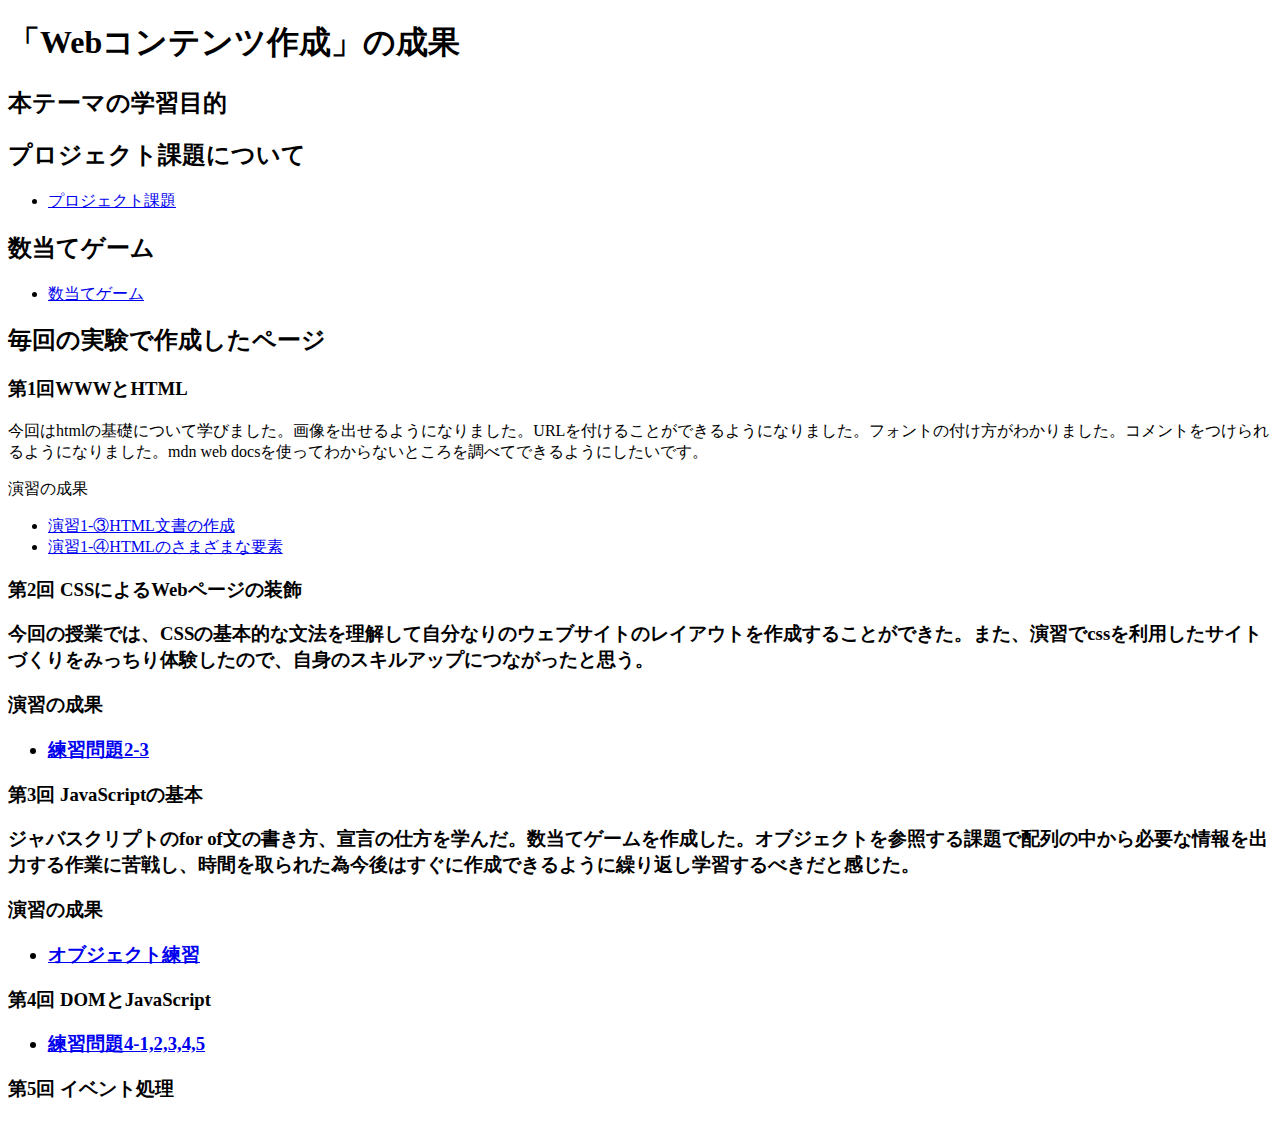
==== index.html @ 22dadf26 "数当てゲームのurlを移動" ====
<!DOCTYPE html>
<html>
  <head>
    <meta charset="utf-8">
    <title>My test page</title>
    <!--<link rel="stylesheet" href="style.css">-->
    <!--<script src="index.js" defer></script>-->
  </head>
  <body id = "udon">
    <h1 class="webkontentssakusei">「Webコンテンツ作成」の成果</h1>
      <h2>本テーマの学習目的</h2>
    <!--<p>This is my page. Why don't you do your best? なぜベストを尽くさないのか?  Why not the best?</p><!-->
      <h2>プロジェクト課題について</h2>
      <ul>
        <li><a href="/project.html">プロジェクト課題</a></li>

      </ul>
      <h2>数当てゲーム</h2>
      <ul>
        <li><a href="practice-js/kazuate.html">数当てゲーム</a></li>

      </ul>
      <h2>毎回の実験で作成したページ</h2>
      <h3>第1回WWWとHTML</h3>
        <p>今回はhtmlの基礎について学びました。画像を出せるようになりました。URLを付けることができるようになりました。フォントの付け方がわかりました。コメントをつけられるようになりました。mdn web docsを使ってわからないところを調べてできるようにしたいです。</p>
        <p>演習の成果</p>
        <ul>
          <li><a href="practice-html/structure.html">演習1-③HTML文書の作成</a></li>
          <li><a href="practice-html/elements.html">演習1-④HTMLのさまざまな要素</a></li>

        </ul>
      <h3>第2回 CSSによるWebページの装飾
        <p>今回の授業では、CSSの基本的な文法を理解して自分なりのウェブサイトのレイアウトを作成することができた。また、演習でcssを利用したサイトづくりをみっちり体験したので、自身のスキルアップにつながったと思う。</p>
        <p>演習の成果</p>
        <ul>
          <li><a href="practice-html/practice-css/browser-intro.html">練習問題2-3</a></li>

        </ul>
      <h3>第3回 JavaScriptの基本
        <p>ジャバスクリプトのfor of文の書き方、宣言の仕方を学んだ。数当てゲームを作成した。オブジェクトを参照する課題で配列の中から必要な情報を出力する作業に苦戦し、時間を取られた為今後はすぐに作成できるように繰り返し学習するべきだと感じた。</p>
        </p>
        <p>演習の成果</p>
        <ul>
          <li><a href="practice-js/obj-practice.html">オブジェクト練習</a></li>

        </ul>
      <h3>第4回 DOMとJavaScript
        <ul>
          <li><a href="practice-dom/dom-exercise.html">練習問題4-1,2,3,4,5</a></li>

        </ul>
      <h3>第5回 イベント処理  
  </body>
</html>
---- style.css ----
body {
    /*color: white;*/
    /*background-color: black;*/
    background-image: url("hanabi.png");
}

h1.webkontentssakusei{
    color: red;
    text-shadow: 10px 10px 3px white;
    /*font-family:HGS創英角ﾎﾟｯﾌﾟ体;*/
}
h2 {
    font-family: cursive;
    color: White;
    text-shadow: 5px 5px 1px rgb(144, 187, 144);
    background: linear-gradient(blue, red);
}

h3 {
    font-family: cursive;
    color: White;
    text-shadow: 5px 5px 1px rgb(144, 187, 144);
    background: linear-gradient(blue, red);
}
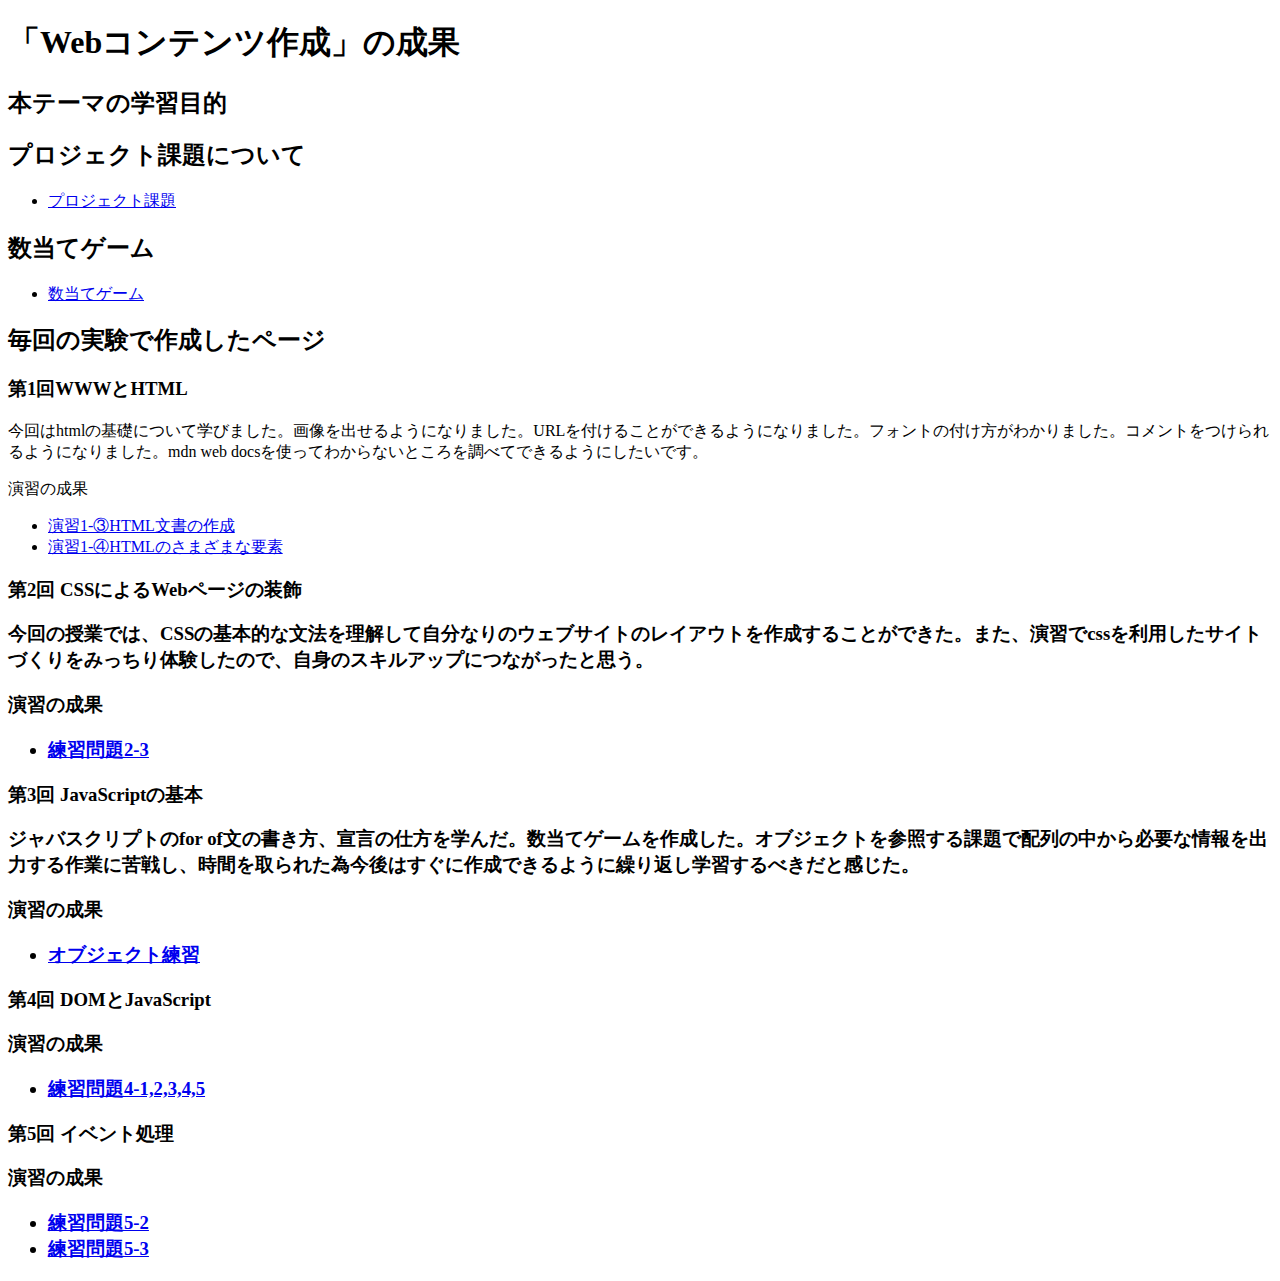
==== commit 730bb096: "課題5-1,2,3完成" ====
--- a/index.html
+++ b/index.html
@@ -12,12 +12,12 @@
     <!--<p>This is my page. Why don't you do your best? なぜベストを尽くさないのか?  Why not the best?</p><!-->
       <h2>プロジェクト課題について</h2>
       <ul>
-        <li><a href="/project.html">プロジェクト課題</a></li>
+        <li><a href="project.html">プロジェクト課題</a></li>
 
       </ul>
       <h2>数当てゲーム</h2>
       <ul>
-        <li><a href="practice-js/kazuate.html">数当てゲーム</a></li>
+        <li><a href="kazuate.html">数当てゲーム</a></li>
 
       </ul>
       <h2>毎回の実験で作成したページ</h2>
@@ -45,10 +45,16 @@
 
         </ul>
       <h3>第4回 DOMとJavaScript
+        <p>演習の成果</p>
         <ul>
           <li><a href="practice-dom/dom-exercise.html">練習問題4-1,2,3,4,5</a></li>
 
         </ul>
       <h3>第5回 イベント処理  
+        <p>演習の成果</p>
+        <ul>
+          <li><a href="practice-event/event-intro.html">練習問題5-2</a></li>
+          <li><a href="practice-event/event-list.html">練習問題5-3</a></li>
+        </ul>
   </body>
 </html>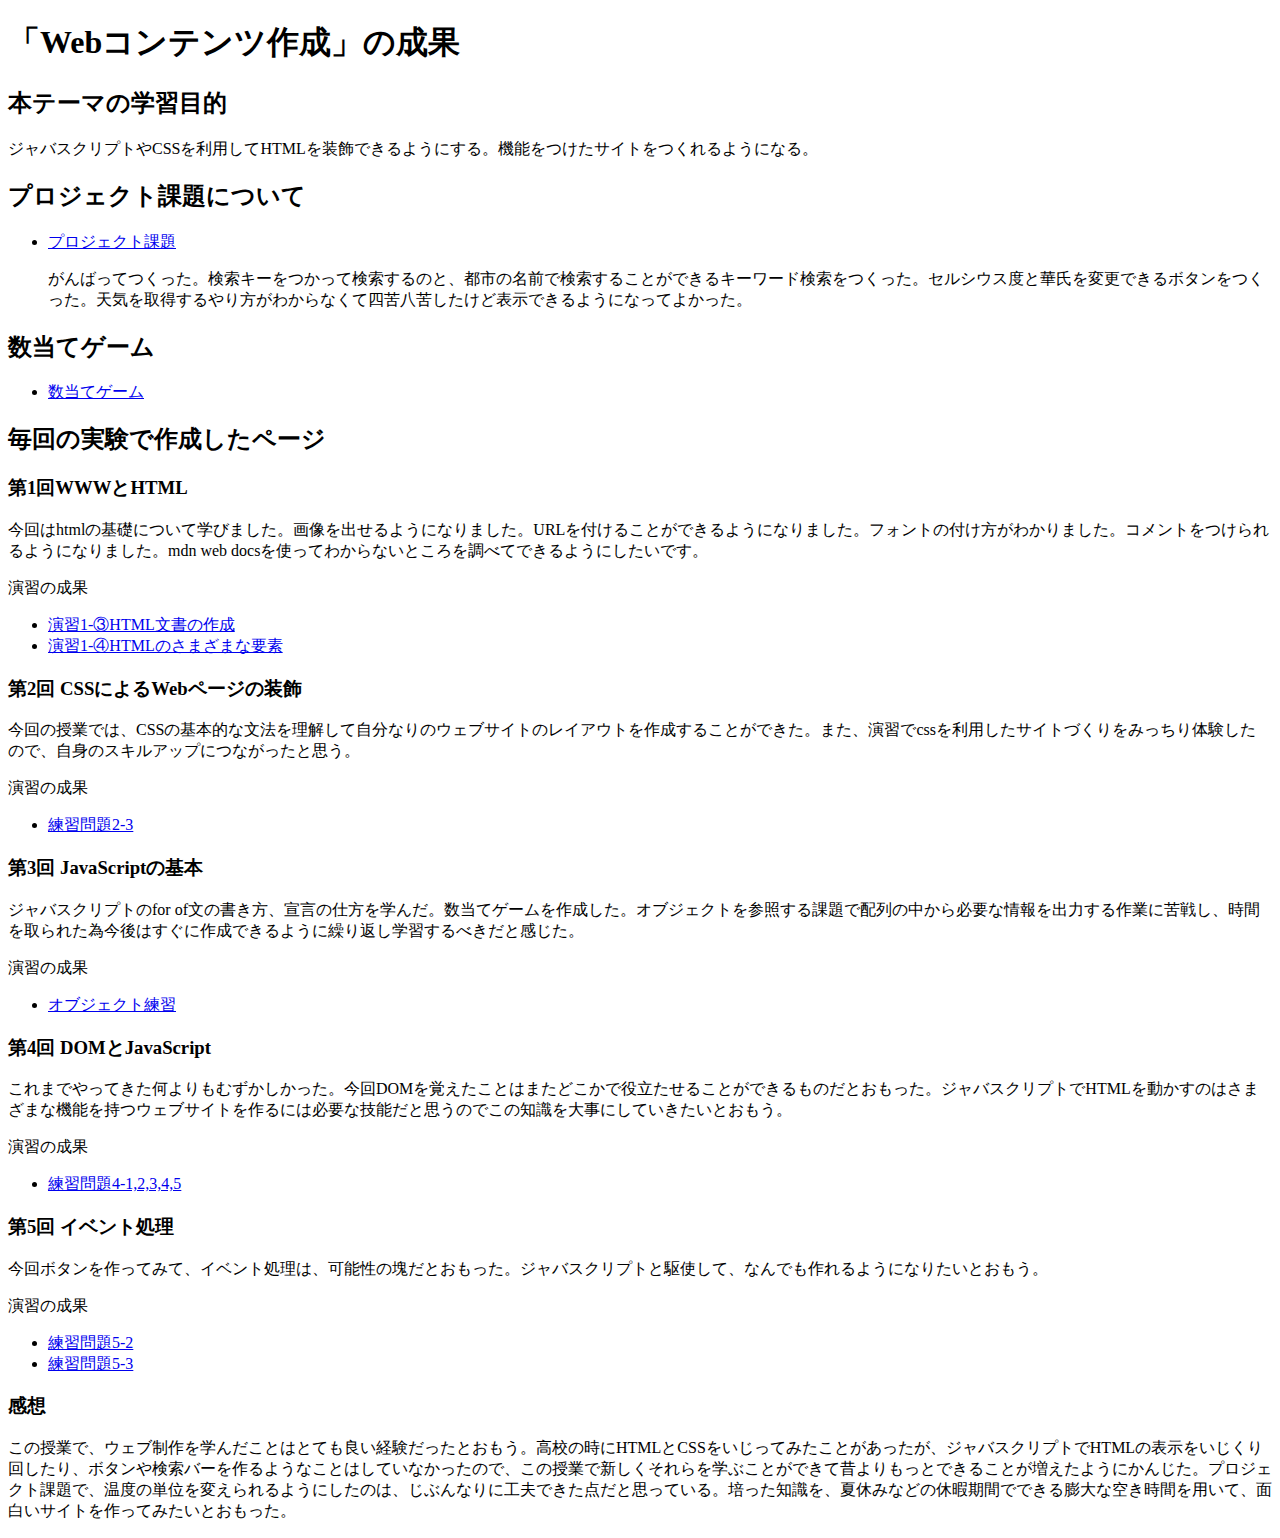
==== commit d945201a: "index更新" ====
--- a/index.html
+++ b/index.html
@@ -9,11 +9,11 @@
   <body id = "udon">
     <h1 class="webkontentssakusei">「Webコンテンツ作成」の成果</h1>
       <h2>本テーマの学習目的</h2>
-    <!--<p>This is my page. Why don't you do your best? なぜベストを尽くさないのか?  Why not the best?</p><!-->
-      <h2>プロジェクト課題について</h2>
+      <p>ジャバスクリプトやCSSを利用してHTMLを装飾できるようにする。機能をつけたサイトをつくれるようになる。</p>
+            <h2>プロジェクト課題について</h2>
       <ul>
         <li><a href="project.html">プロジェクト課題</a></li>
-
+        <p>がんばってつくった。検索キーをつかって検索するのと、都市の名前で検索することができるキーワード検索をつくった。セルシウス度と華氏を変更できるボタンをつくった。天気を取得するやり方がわからなくて四苦八苦したけど表示できるようになってよかった。</p>
       </ul>
       <h2>数当てゲーム</h2>
       <ul>
@@ -29,32 +29,37 @@
           <li><a href="practice-html/elements.html">演習1-④HTMLのさまざまな要素</a></li>
 
         </ul>
-      <h3>第2回 CSSによるWebページの装飾
+      <h3>第2回 CSSによるWebページの装飾</h3>
         <p>今回の授業では、CSSの基本的な文法を理解して自分なりのウェブサイトのレイアウトを作成することができた。また、演習でcssを利用したサイトづくりをみっちり体験したので、自身のスキルアップにつながったと思う。</p>
         <p>演習の成果</p>
         <ul>
           <li><a href="practice-html/practice-css/browser-intro.html">練習問題2-3</a></li>
 
         </ul>
-      <h3>第3回 JavaScriptの基本
+      <h3>第3回 JavaScriptの基本</h3>
         <p>ジャバスクリプトのfor of文の書き方、宣言の仕方を学んだ。数当てゲームを作成した。オブジェクトを参照する課題で配列の中から必要な情報を出力する作業に苦戦し、時間を取られた為今後はすぐに作成できるように繰り返し学習するべきだと感じた。</p>
-        </p>
+        
         <p>演習の成果</p>
         <ul>
           <li><a href="practice-js/obj-practice.html">オブジェクト練習</a></li>
 
         </ul>
-      <h3>第4回 DOMとJavaScript
+      <h3>第4回 DOMとJavaScript</h3>
+        <p>これまでやってきた何よりもむずかしかった。今回DOMを覚えたことはまたどこかで役立たせることができるものだとおもった。ジャバスクリプトでHTMLを動かすのはさまざまな機能を持つウェブサイトを作るには必要な技能だと思うのでこの知識を大事にしていきたいとおもう。
+        </p>
         <p>演習の成果</p>
         <ul>
           <li><a href="practice-dom/dom-exercise.html">練習問題4-1,2,3,4,5</a></li>
 
         </ul>
-      <h3>第5回 イベント処理  
+      <h3>第5回 イベント処理</h3>
+        <p>今回ボタンを作ってみて、イベント処理は、可能性の塊だとおもった。ジャバスクリプトと駆使して、なんでも作れるようになりたいとおもう。</p>
         <p>演習の成果</p>
         <ul>
           <li><a href="practice-event/event-intro.html">練習問題5-2</a></li>
           <li><a href="practice-event/event-list.html">練習問題5-3</a></li>
         </ul>
+      <h3>感想</h3>
+      <p>この授業で、ウェブ制作を学んだことはとても良い経験だったとおもう。高校の時にHTMLとCSSをいじってみたことがあったが、ジャバスクリプトでHTMLの表示をいじくり回したり、ボタンや検索バーを作るようなことはしていなかったので、この授業で新しくそれらを学ぶことができて昔よりもっとできることが増えたようにかんじた。プロジェクト課題で、温度の単位を変えられるようにしたのは、じぶんなりに工夫できた点だと思っている。培った知識を、夏休みなどの休暇期間でできる膨大な空き時間を用いて、面白いサイトを作ってみたいとおもった。</p>
   </body>
 </html>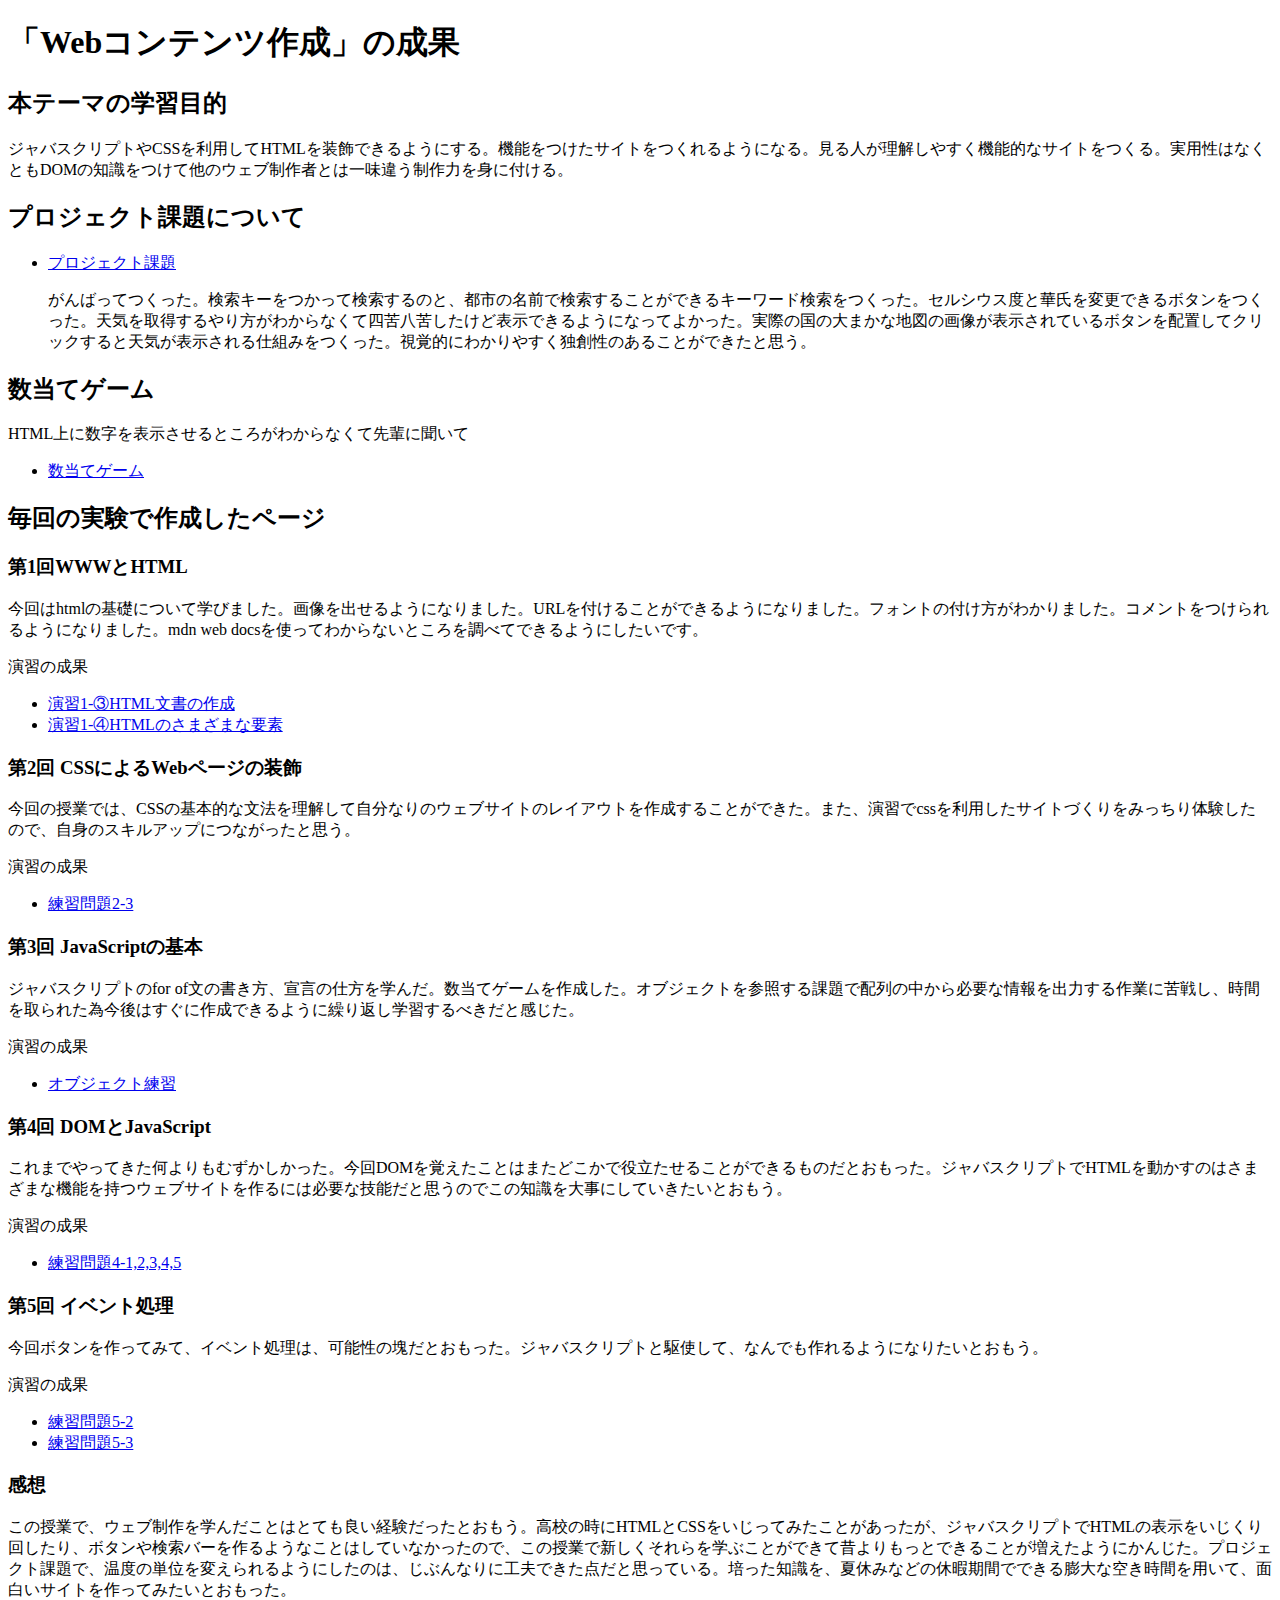
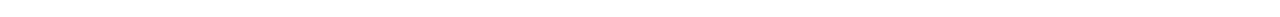
==== commit ac01efa0: "途中" ====
--- a/index.html
+++ b/index.html
@@ -9,13 +9,15 @@
   <body id = "udon">
     <h1 class="webkontentssakusei">「Webコンテンツ作成」の成果</h1>
       <h2>本テーマの学習目的</h2>
-      <p>ジャバスクリプトやCSSを利用してHTMLを装飾できるようにする。機能をつけたサイトをつくれるようになる。</p>
+      <p>ジャバスクリプトやCSSを利用してHTMLを装飾できるようにする。機能をつけたサイトをつくれるようになる。見る人が理解しやすく機能的なサイトをつくる。実用性はなくともDOMの知識をつけて他のウェブ制作者とは一味違う制作力を身に付ける。</p>
             <h2>プロジェクト課題について</h2>
       <ul>
         <li><a href="project.html">プロジェクト課題</a></li>
-        <p>がんばってつくった。検索キーをつかって検索するのと、都市の名前で検索することができるキーワード検索をつくった。セルシウス度と華氏を変更できるボタンをつくった。天気を取得するやり方がわからなくて四苦八苦したけど表示できるようになってよかった。</p>
+        <p>がんばってつくった。検索キーをつかって検索するのと、都市の名前で検索することができるキーワード検索をつくった。セルシウス度と華氏を変更できるボタンをつくった。天気を取得するやり方がわからなくて四苦八苦したけど表示できるようになってよかった。実際の国の大まかな地図の画像が表示されているボタンを配置してクリックすると天気が表示される仕組みをつくった。視覚的にわかりやすく独創性のあることができたと思う。</p>
       </ul>
       <h2>数当てゲーム</h2>
+      <p>HTML上に数字を表示させるところがわからなくて先輩に聞いて</p>
+      </body>
       <ul>
         <li><a href="kazuate.html">数当てゲーム</a></li>
 
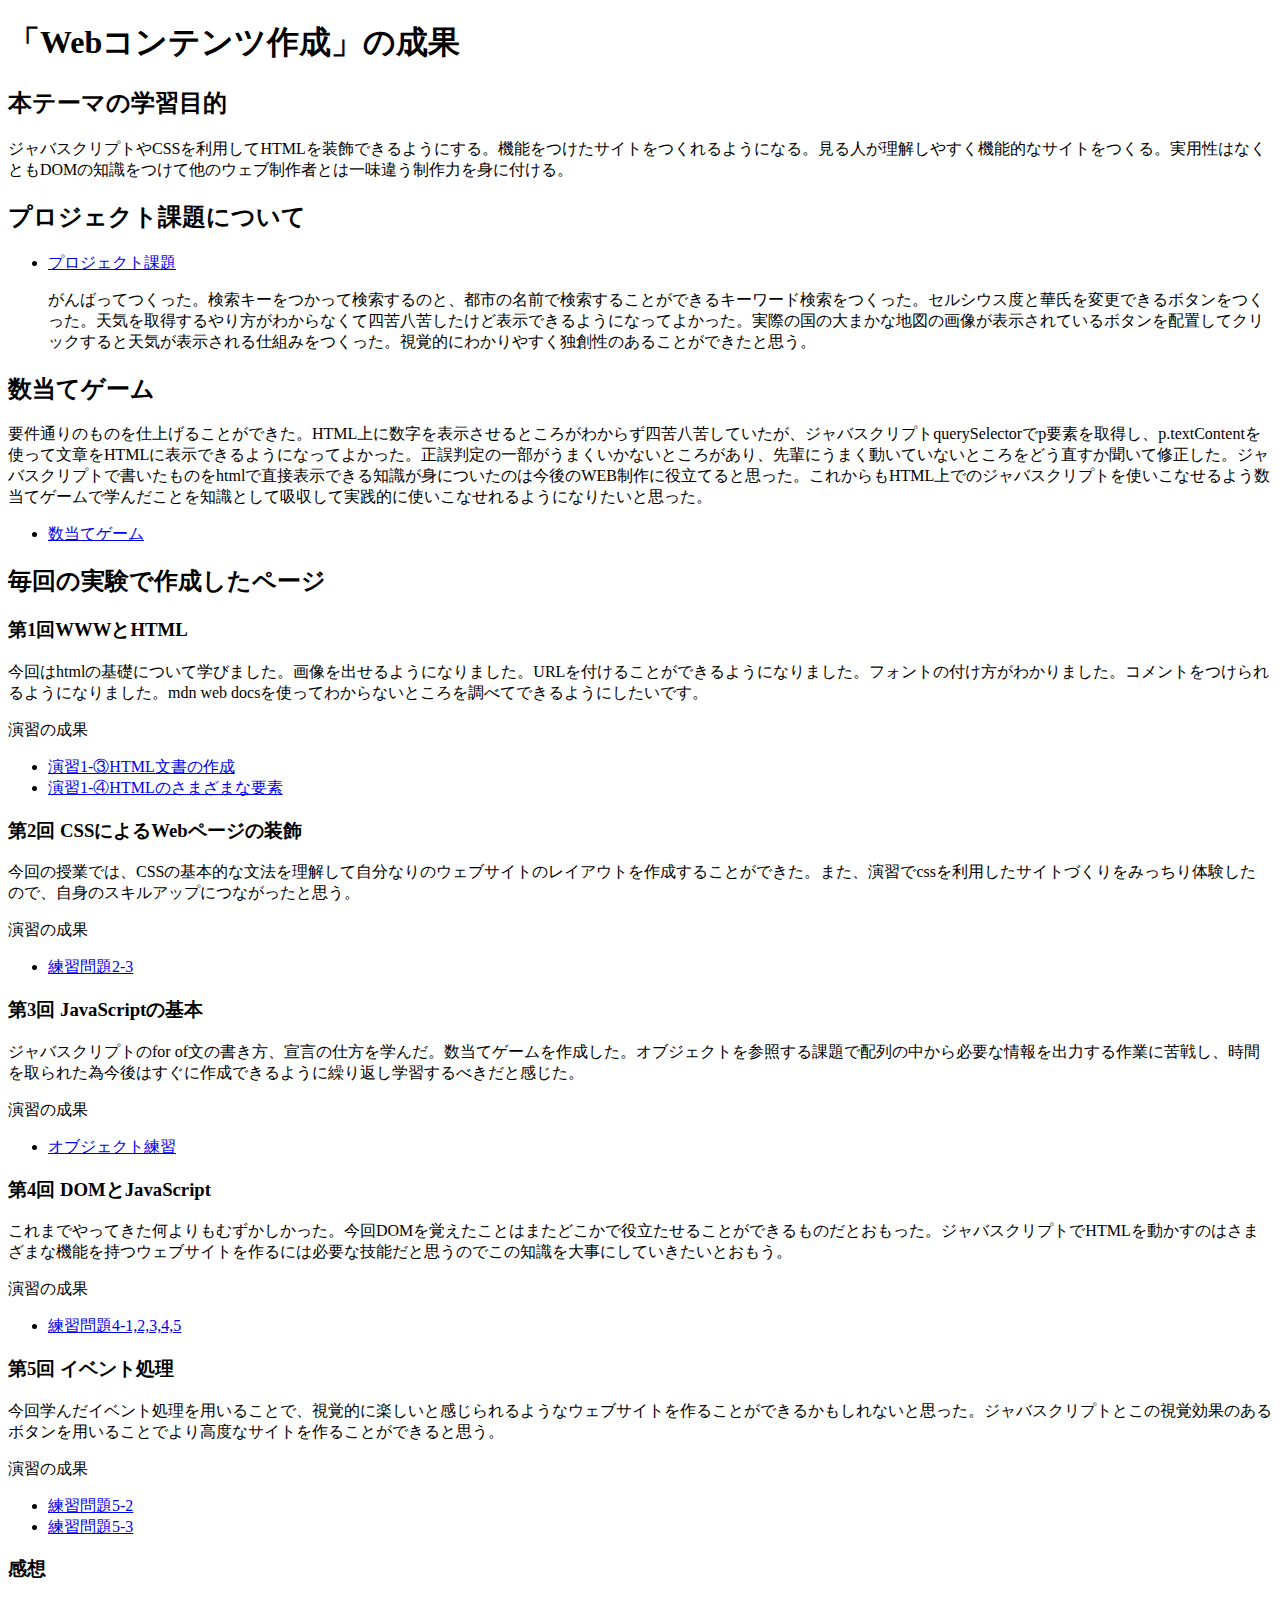
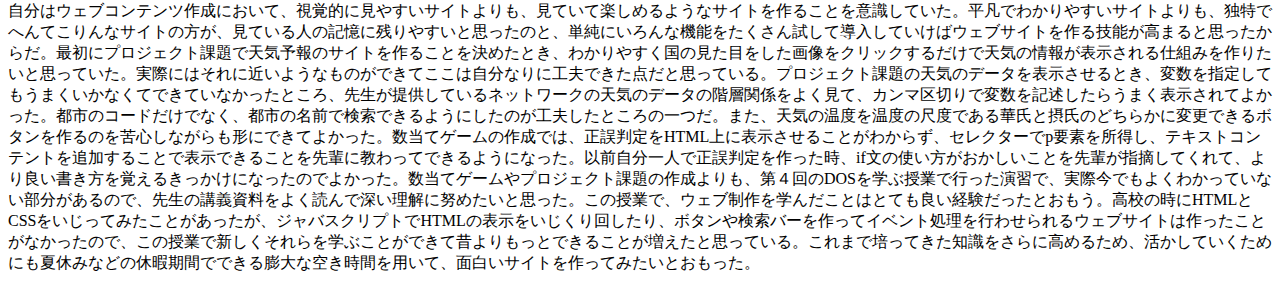
==== commit 3c9db854: "完成" ====
--- a/index.html
+++ b/index.html
@@ -16,7 +16,7 @@
         <p>がんばってつくった。検索キーをつかって検索するのと、都市の名前で検索することができるキーワード検索をつくった。セルシウス度と華氏を変更できるボタンをつくった。天気を取得するやり方がわからなくて四苦八苦したけど表示できるようになってよかった。実際の国の大まかな地図の画像が表示されているボタンを配置してクリックすると天気が表示される仕組みをつくった。視覚的にわかりやすく独創性のあることができたと思う。</p>
       </ul>
       <h2>数当てゲーム</h2>
-      <p>HTML上に数字を表示させるところがわからなくて先輩に聞いて</p>
+      <p>要件通りのものを仕上げることができた。HTML上に数字を表示させるところがわからず四苦八苦していたが、ジャバスクリプトquerySelectorでp要素を取得し、p.textContentを使って文章をHTMLに表示できるようになってよかった。正誤判定の一部がうまくいかないところがあり、先輩にうまく動いていないところをどう直すか聞いて修正した。ジャバスクリプトで書いたものをhtmlで直接表示できる知識が身についたのは今後のWEB制作に役立てると思った。これからもHTML上でのジャバスクリプトを使いこなせるよう数当てゲームで学んだことを知識として吸収して実践的に使いこなせれるようになりたいと思った。</p>
       </body>
       <ul>
         <li><a href="kazuate.html">数当てゲーム</a></li>
@@ -55,13 +55,13 @@
 
         </ul>
       <h3>第5回 イベント処理</h3>
-        <p>今回ボタンを作ってみて、イベント処理は、可能性の塊だとおもった。ジャバスクリプトと駆使して、なんでも作れるようになりたいとおもう。</p>
+        <p>今回学んだイベント処理を用いることで、視覚的に楽しいと感じられるようなウェブサイトを作ることができるかもしれないと思った。ジャバスクリプトとこの視覚効果のあるボタンを用いることでより高度なサイトを作ることができると思う。</p>
         <p>演習の成果</p>
         <ul>
           <li><a href="practice-event/event-intro.html">練習問題5-2</a></li>
           <li><a href="practice-event/event-list.html">練習問題5-3</a></li>
         </ul>
       <h3>感想</h3>
-      <p>この授業で、ウェブ制作を学んだことはとても良い経験だったとおもう。高校の時にHTMLとCSSをいじってみたことがあったが、ジャバスクリプトでHTMLの表示をいじくり回したり、ボタンや検索バーを作るようなことはしていなかったので、この授業で新しくそれらを学ぶことができて昔よりもっとできることが増えたようにかんじた。プロジェクト課題で、温度の単位を変えられるようにしたのは、じぶんなりに工夫できた点だと思っている。培った知識を、夏休みなどの休暇期間でできる膨大な空き時間を用いて、面白いサイトを作ってみたいとおもった。</p>
+      <p>自分はウェブコンテンツ作成において、視覚的に見やすいサイトよりも、見ていて楽しめるようなサイトを作ることを意識していた。平凡でわかりやすいサイトよりも、独特でへんてこりんなサイトの方が、見ている人の記憶に残りやすいと思ったのと、単純にいろんな機能をたくさん試して導入していけばウェブサイトを作る技能が高まると思ったからだ。最初にプロジェクト課題で天気予報のサイトを作ることを決めたとき、わかりやすく国の見た目をした画像をクリックするだけで天気の情報が表示される仕組みを作りたいと思っていた。実際にはそれに近いようなものができてここは自分なりに工夫できた点だと思っている。プロジェクト課題の天気のデータを表示させるとき、変数を指定してもうまくいかなくてできていなかったところ、先生が提供しているネットワークの天気のデータの階層関係をよく見て、カンマ区切りで変数を記述したらうまく表示されてよかった。都市のコードだけでなく、都市の名前で検索できるようにしたのが工夫したところの一つだ。また、天気の温度を温度の尺度である華氏と摂氏のどちらかに変更できるボタンを作るのを苦心しながらも形にできてよかった。数当てゲームの作成では、正誤判定をHTML上に表示させることがわからず、セレクターでp要素を所得し、テキストコンテントを追加することで表示できることを先輩に教わってできるようになった。以前自分一人で正誤判定を作った時、if文の使い方がおかしいことを先輩が指摘してくれて、より良い書き方を覚えるきっかけになったのでよかった。数当てゲームやプロジェクト課題の作成よりも、第４回のDOSを学ぶ授業で行った演習で、実際今でもよくわかっていない部分があるので、先生の講義資料をよく読んで深い理解に努めたいと思った。この授業で、ウェブ制作を学んだことはとても良い経験だったとおもう。高校の時にHTMLとCSSをいじってみたことがあったが、ジャバスクリプトでHTMLの表示をいじくり回したり、ボタンや検索バーを作ってイベント処理を行わせられるウェブサイトは作ったことがなかったので、この授業で新しくそれらを学ぶことができて昔よりもっとできることが増えたと思っている。これまで培ってきた知識をさらに高めるため、活かしていくためにも夏休みなどの休暇期間でできる膨大な空き時間を用いて、面白いサイトを作ってみたいとおもった。</p>
   </body>
 </html>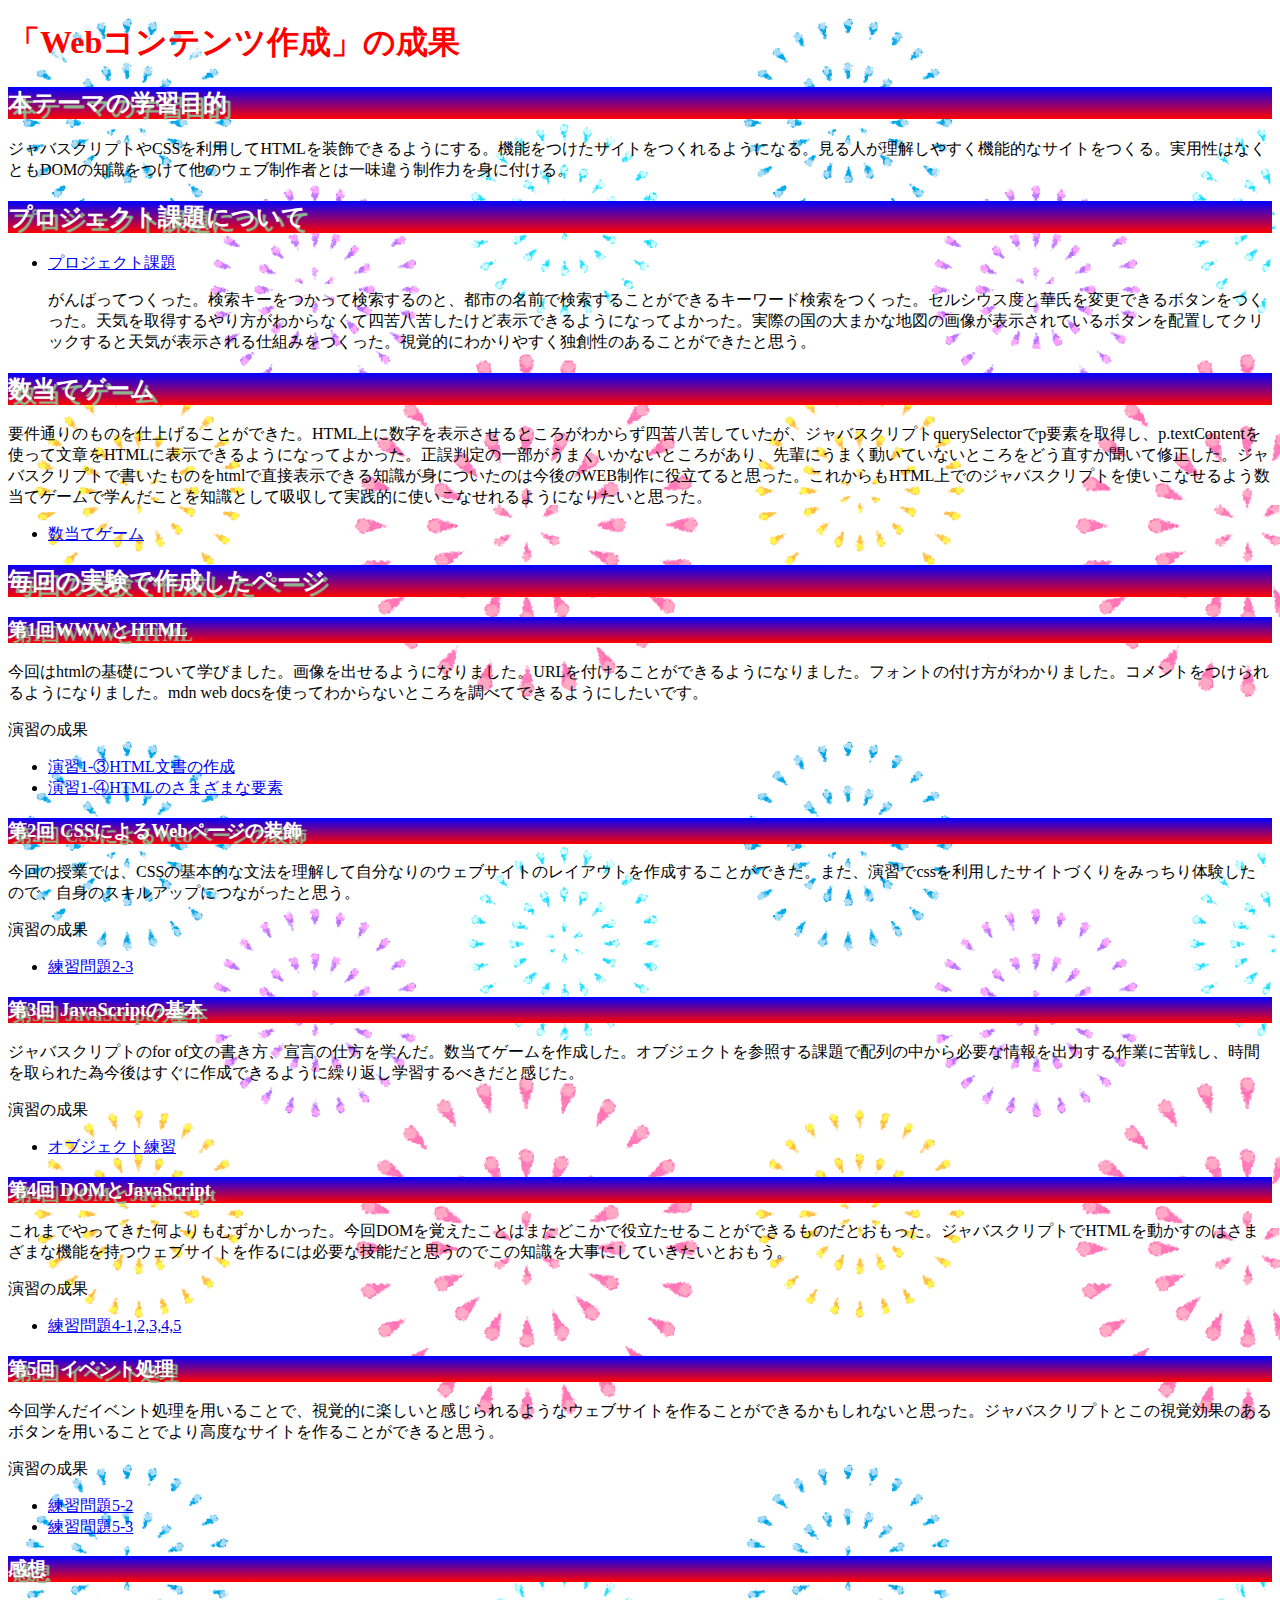
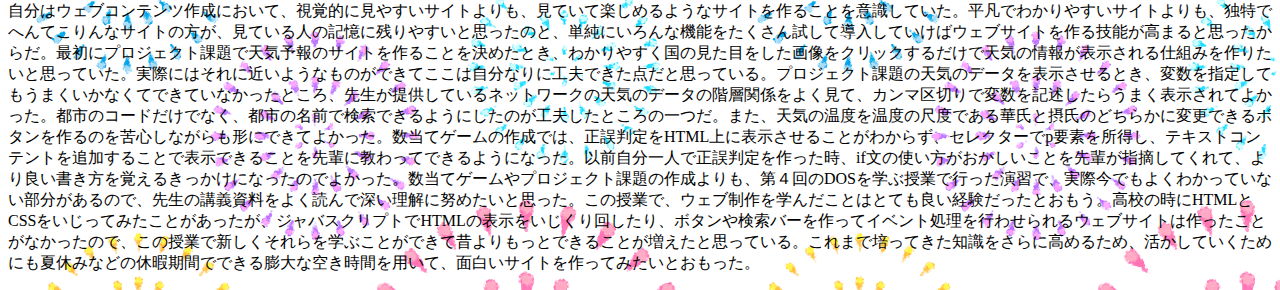
==== commit 6f1257fe: "css追加" ====
--- a/index.html
+++ b/index.html
@@ -3,8 +3,8 @@
   <head>
     <meta charset="utf-8">
     <title>My test page</title>
-    <!--<link rel="stylesheet" href="style.css">-->
-    <!--<script src="index.js" defer></script>-->
+    <link rel="stylesheet" href="style.css">
+    <script src="index.js" defer></script>
   </head>
   <body id = "udon">
     <h1 class="webkontentssakusei">「Webコンテンツ作成」の成果</h1>
